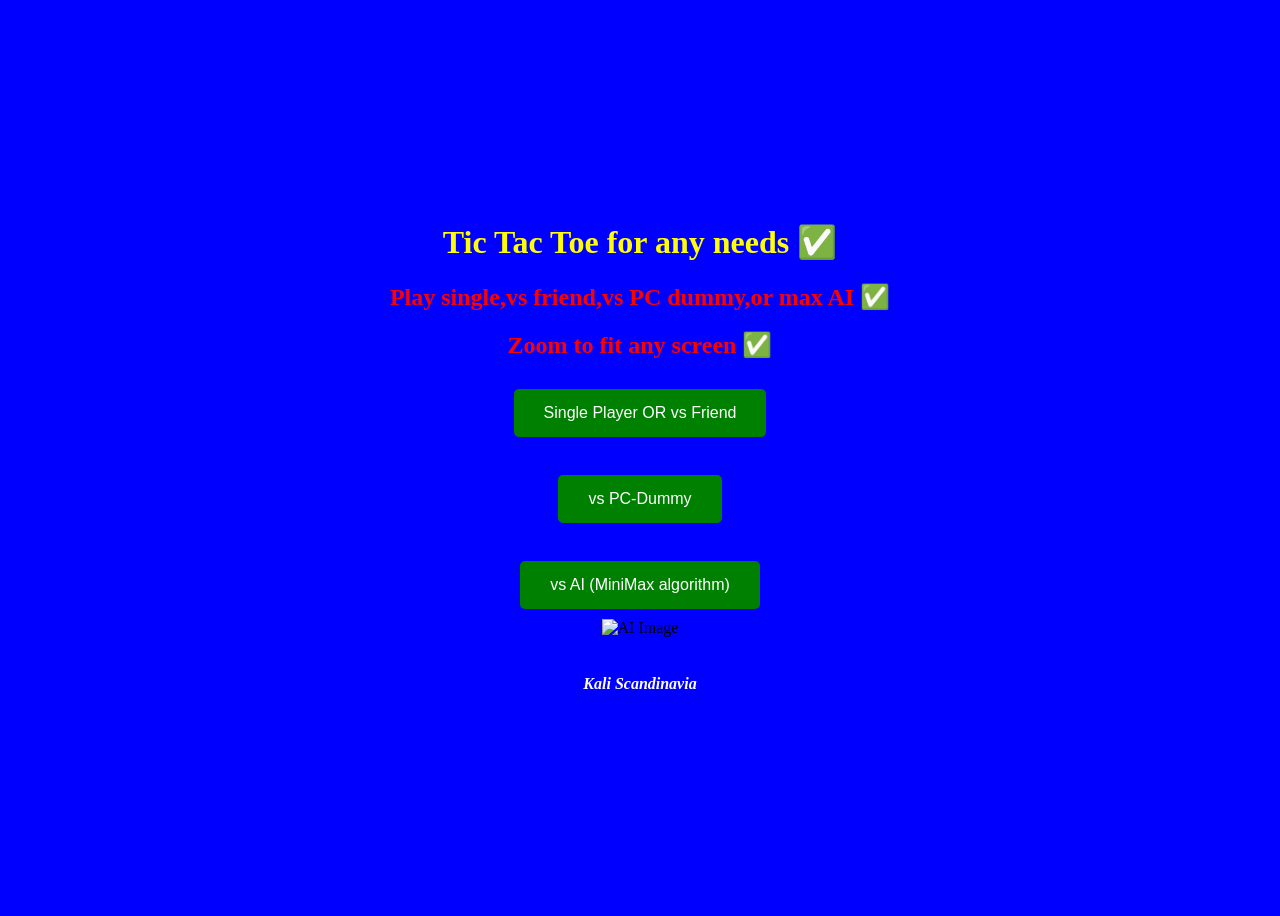
==== index.html @ 66432057 "Add files via upload" ====
<!DOCTYPE html>
<html lang="en">
<head>
    <meta charset="UTF-8">
    <meta name="viewport" content="width=device-width, initial-scale=1.0, user-scalable=yes">
    <link rel="icon" href="flagg.ico" type="image/x-icon">
    <title>Tic Tac Toe</title>
 <style>  
/* Seperat from game CSS  */
        body {
            display: flex;
            justify-content: center;
            align-items: center;
            flex-direction: column;
            min-height: 100vh; 
            background-color: blue; 
            text-align: center; 
            box-sizing: border-box; 
        }
        img {
            max-width: 100%; 
            height: auto; 
        }
        h2 {
            color: red;
        }
        h1 , h3 {
            color: yellow;
        }
        /* My Signature buttons style*/
        button {
            background-color: green;; 
            color: white; 
            padding: 15px 30px; 
            font-size: 16px; 
            border: none;
            border-radius: 5px; 
            margin: 10px 0; 
            cursor: pointer; 
            transition: background-color 0.3s; 
        }
        button:hover {
            background-color: darkgreen;
        }
  </style>
</head>
<body>
    <div>
        <h1>Tic Tac Toe for any needs ✅</h1>
        <h2>Play single,vs friend,vs PC dummy,or max AI ✅</h2>
        <h2>Zoom to fit any screen ✅</h2>
        <button onclick="location.href='ttt/index.html'">Single Player OR vs Friend</button><br><br>
        <button onclick="location.href='pcDummy/index.html'">vs PC-Dummy</button><br><br>
        <button onclick="location.href='AI/index.html'">vs AI (MiniMax algorithm)</button>
        <br>
        <img src="ai.png" alt="AI Image"><br><br>
        <h4 style="color: white; margin-top: 20px;"><em>Kali Scandinavia</em></h4>
    </div>
</body>
</html>
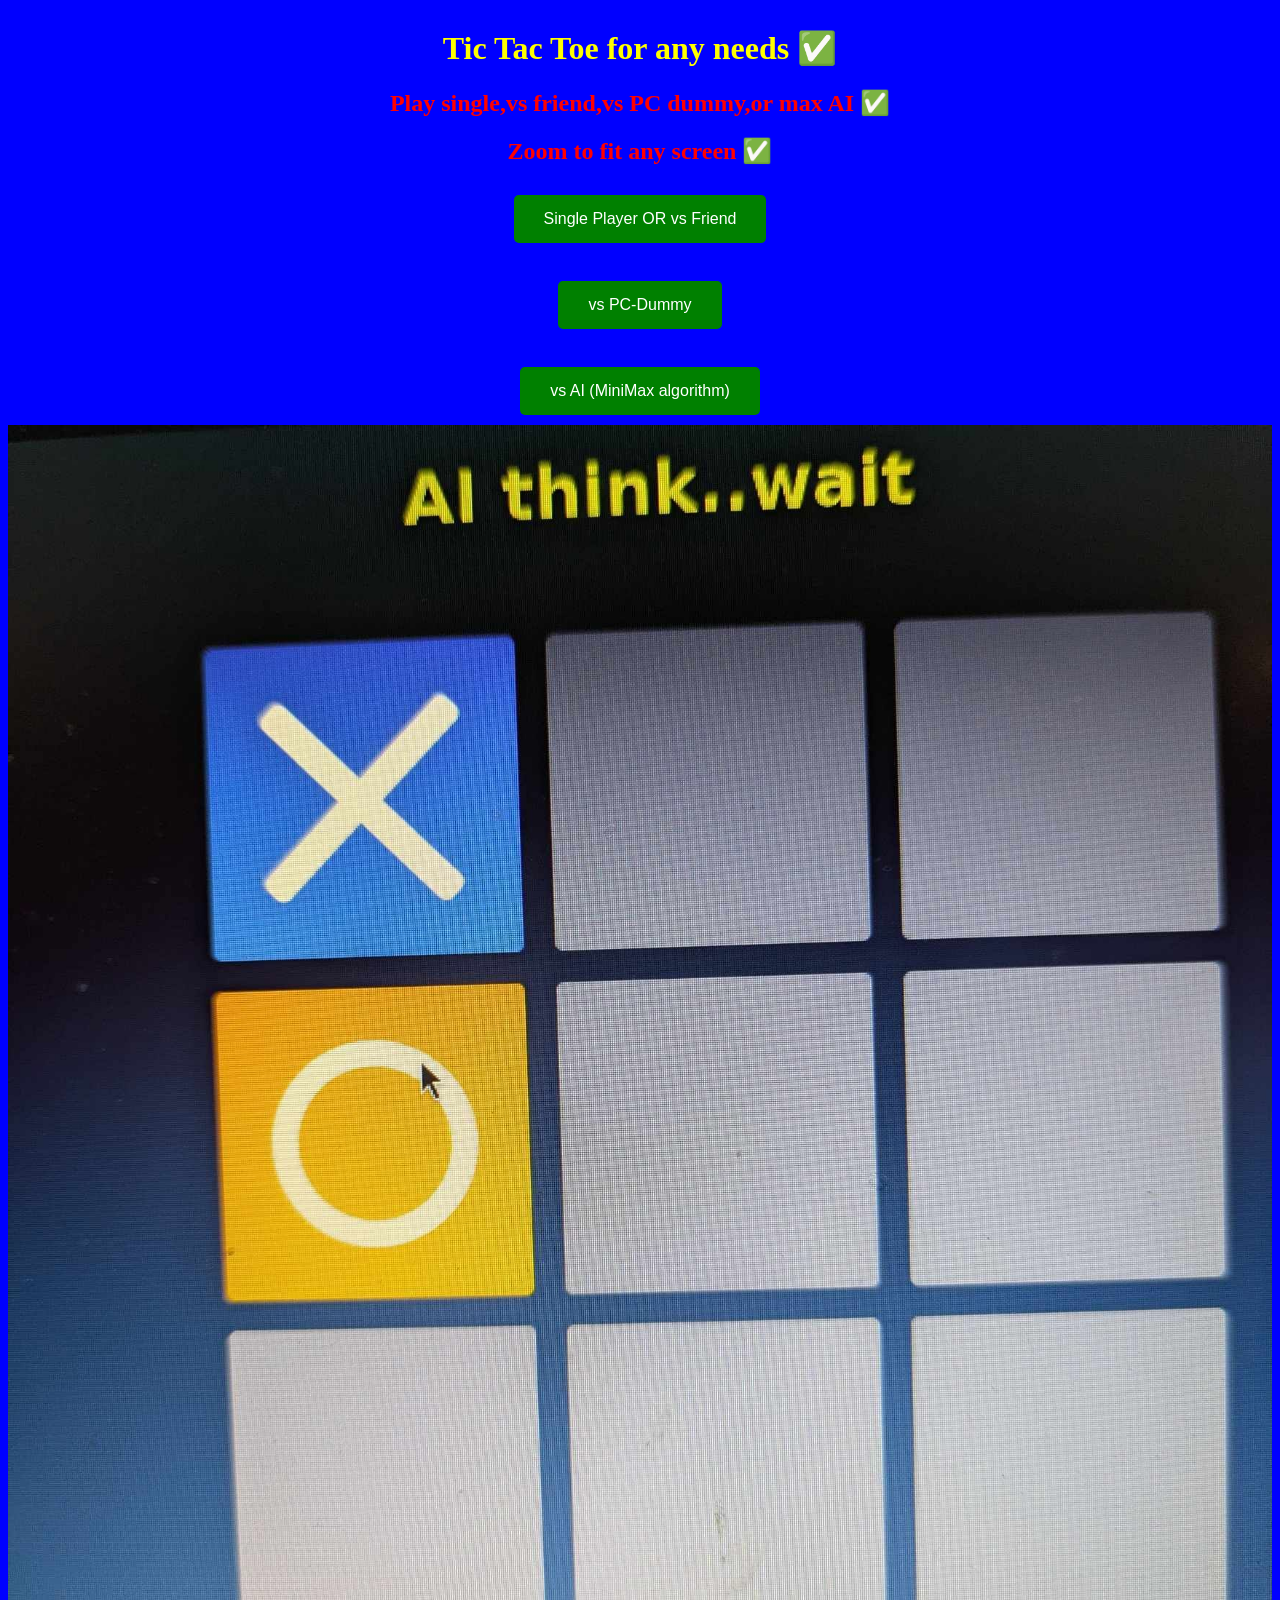
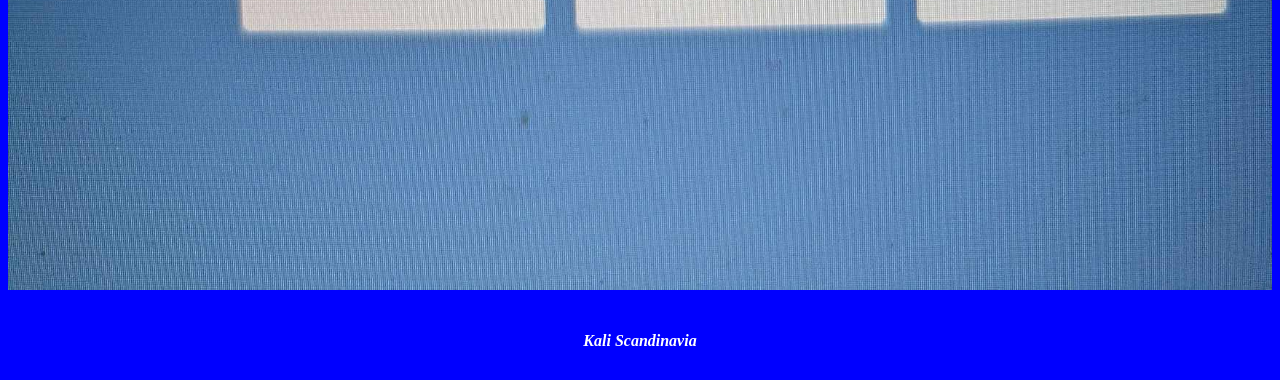
==== commit 4415640f: "Update index.html image formate from .png to .jpg" ====
--- a/index.html
+++ b/index.html
@@ -53,7 +53,7 @@
         <button onclick="location.href='pcDummy/index.html'">vs PC-Dummy</button><br><br>
         <button onclick="location.href='AI/index.html'">vs AI (MiniMax algorithm)</button>
         <br>
-        <img src="ai.png" alt="AI Image"><br><br>
+        <img src="ai.jpg" alt="AI Image"><br><br>
         <h4 style="color: white; margin-top: 20px;"><em>Kali Scandinavia</em></h4>
     </div>
 </body>
